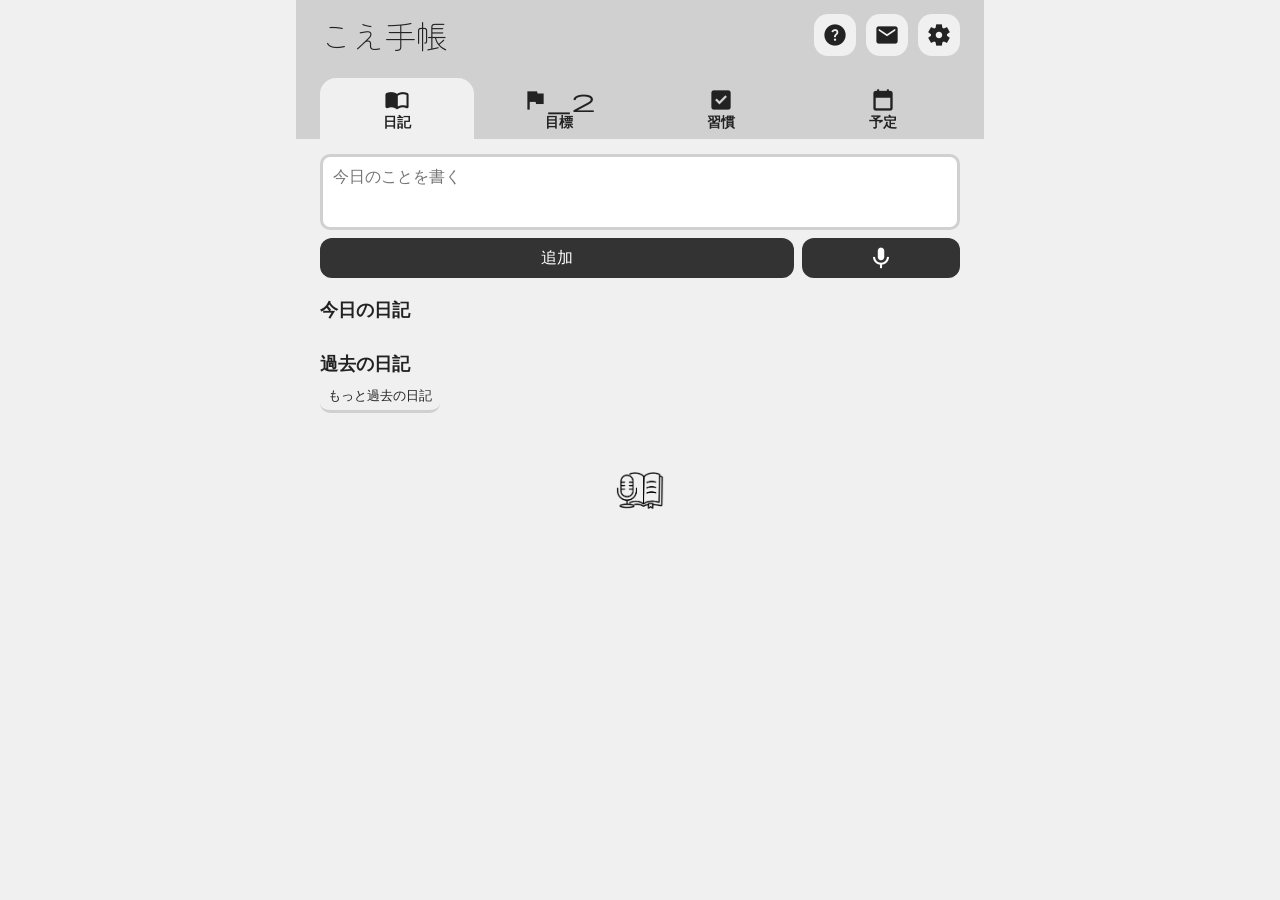
==== index.html @ 078cdecc "追加）linkを貼ったときに出る文言" ====
<!doctype html>
<html lang="ja">

<head>
  <meta charset="UTF-8" />
  <meta name="viewport" content="width=device-width, initial-scale=1.0" />

  <title>こえ手帳</title>
  <meta name="description" content="声と文字で、日記や予定を気軽に記録できる手帳です。">
  <meta property="og:title" content="こえ手帳">
  <meta property="og:description" content="声と文字で、日記や予定を気軽に記録できる手帳です。">
  <meta property="og:type" content="website">
  <meta property="og:url" content="https://kuroitokuroro.github.io/voice-blog/">

  <link rel="stylesheet"
    href="https://fonts.googleapis.com/css2?family=Material+Symbols+Outlined:opsz,wght,FILL,GRAD@20..48,100..700,0..1,-50..200&display=block" />
  <link rel="icon" type="image/jpeg" href="favicon.jpg" />
  <link rel="apple-touch-icon" href="favicon.jpg" />
  <link rel="preconnect" href="https://fonts.googleapis.com" />
  <link rel="preconnect" href="https://fonts.gstatic.com" crossorigin />
  <link
    href="https://fonts.googleapis.com/css2?family=M+PLUS+Rounded+1c&family=Noto+Sans+JP:wght@100..900&family=WDXL+Lubrifont+JP+N&family=Zen+Maru+Gothic:wght@500&display=swap"
    rel="stylesheet" />

  <link rel="stylesheet" href="style.css">
  <link rel="stylesheet" href="skin.css">
</head>

<body>

  <div class="title-row">
    <div class="title-group">
      <h1 class="title">こえ手帳</h1>
    </div>
    <div class="title-actions">
      <button id="helpButton" class="icon-action-button" type="button" aria-label="ヘルプを開く"><span
          class="material-symbols-outlined">help</span></button>

      <a href="https://odaibako.net/u/voice_blog" target="_blank" rel="noopener noreferrer" class="icon-action-button"
        aria-label="お題箱を開く"><span class="material-symbols-outlined">mail</span></a>

      <button id="settingsButton" class="icon-action-button" type="button" aria-label="設定を開く"><span
          class="material-symbols-outlined">settings</span></button>
    </div>
  </div>

  <div id="tabBar" class="tab-bar"></div>

  <section id="diaryPanel" class="panel">
    <div class="common-input-area">
      <textarea id="diaryInput" class="common-input" placeholder="今日のことを書く"></textarea>

      <div class="common-input-actions">
        <button id="diaryAddButton" class="common-add-button" type="button">
          追加
        </button>

        <button id="voiceButton" class="common-voice-button" type="button" aria-label="日記を音声入力">
          <span class="material-symbols-outlined">mic</span>
        </button>
      </div>
    </div>

    <h2 class="diary-heading">今日の日記</h2>
    <div id="todayDiaryList" class="diary-area"></div>

    <div class="past-section">
      <h2 class="diary-heading">過去の日記</h2>
      <div id="dateButtons" class="date-buttons"></div>
      <div id="pastDiaryCalendar" class="habit-calendar"></div>
      <div id="pastDiaryList" class="past-diary-area"></div>
    </div>
  </section>

  <section id="goalPanel" class="panel">
    <div class="common-input-area">
      <textarea id="goalInput" class="common-input" placeholder="例：部屋を片付ける"></textarea>

      <div class="common-input-actions">
        <button id="goalAddButton" class="common-add-button" type="button">追加</button>

        <button id="goalVoiceButton" class="common-voice-button" type="button" aria-label="目標を音声入力">
          <span class="material-symbols-outlined">mic</span>
        </button>
      </div>
    </div>

    <div class="goal-title-row">
      <h2>目標</h2>
      <div class="goal-title-actions"><button id="goalColorButton" class="goal-sort-button">色分け</button><button
          id="goalSortButton" class="goal-sort-button">並び替え</button>
        <button id="goalMultiDeleteButton" class="goal-sort-button">複数削除</button>
      </div>
    </div>
    <div id="goalList" class="diary-area"></div>
  </section>

  <section id="habitPanel" class="panel">
    <div id="habitAddArea" class="habit-add-area">
      <input id="habitInput" class="habit-input" type="text" autocomplete="off" placeholder="例：水を飲む / 薬 / 風呂" />
      <button id="habitAddSubmitButton" class="habit-add-submit-button">追加</button>
    </div>

    <h2>習慣</h2>
    <div id="habitList" class="habit-button-list"></div>
    <div id="habitCalendar" class="habit-calendar"></div>
    <div id="habitDangerArea" class="habit-danger-area"></div>
  </section>

  <section id="schedulePanel" class="panel">

    <div class="common-input-area">
      <textarea id="scheduleInput" class="common-input" placeholder="例：6/12 病院"></textarea>

      <div class="common-input-actions">
        <button id="scheduleAddButton" class="common-add-button" type="button">追加</button>

        <button id="scheduleVoiceButton" class="common-voice-button" type="button" aria-label="予定を音声入力"><span
            class="material-symbols-outlined">mic</span></button>
      </div>
    </div>

    <div id="scheduleList" class="diary-area"></div>
    <div id="scheduleDangerArea" class="schedule-danger-area"></div>
  </section>
  <br>
  <section id="helpPanel" class="panel">
    <div class="settings-title"></div>
    <section class="sub-tab-section">
      <h3>PCの場合</h3>
      クリックで編集や削除ができます<br>
      <br>
      <h3>スマホの場合</h3>
      スワイプで編集や削除ができます<br>
    </section>
    <div class="settings-title"></div>
    <section class="sub-tab-section">
      <h3>日記</h3>
      今日の記録を残せます。<br>
      <br>
      <h3>目標</h3>
      やりたいことや、日付のない予定を置く場所です。<br>
      <br>
      <h3>習慣</h3>
      続けたいことを登録し、できた日をタップして記録します。<br>
      <br>
      <h3>予定</h3>
      6/12、0612、6月12日 のように行頭に日付を入れると、日付つき予定として登録されます。<br>
    </section>
  </section>

  <section id="settingsPanel" class="panel">
    <div class="settings-title"></div>
    <section class="sub-tab-section">
      <h3>テーマ色変更</h3>
      <br>
      <div class="skin-option">

        <button type="button" class="skin-chip skin-light-mono" data-skin="skin-light-mono">white</button>

        <button type="button" class="skin-chip skin-light-red" data-skin="skin-light-red">red</button>

        <button type="button" class="skin-chip skin-light-blue" data-skin="skin-light-blue">blue</button>

      </div>
      <div class="skin-option">

        <button type="button" class="skin-chip skin-light-yellow" data-skin="skin-light-yellow">yellow</button>

        <button type="button" class="skin-chip skin-light-green" data-skin="skin-light-green">green</button>

        <button type="button" class="skin-chip skin-light-cyan" data-skin="skin-light-cyan">cyan</button>

      </div>
      <div class="skin-option">

        <button type="button" class="skin-chip skin-light-pink" data-skin="skin-light-pink">pink</button>

        <button type="button" class="skin-chip skin-light-purple" data-skin="skin-light-purple">purple</button>

      </div>
      <div class="skin-option">

        <button type="button" class="skin-chip skin-dark-mono" data-skin="skin-dark-mono">black</button>

        <button type="button" class="skin-chip skin-dark-red" data-skin="skin-dark-red">red</button>

        <button type="button" class="skin-chip skin-dark-blue" data-skin="skin-dark-blue">blue</button>

      </div>
      <div class="skin-option">

        <button type="button" class="skin-chip skin-dark-yellow" data-skin="skin-dark-yellow">yellow</button>

        <button type="button" class="skin-chip skin-dark-green" data-skin="skin-dark-green">green</button>

        <button type="button" class="skin-chip skin-dark-cyan" data-skin="skin-dark-cyan">cyan</button>

      </div>
      <div class="skin-option">

        <button type="button" class="skin-chip skin-dark-pink" data-skin="skin-dark-pink">pink</button>

        <button type="button" class="skin-chip skin-dark-purple" data-skin="skin-dark-purple">purple</button>
      </div>
    </section>

    <div class="settings-title"></div>
    <section class="sub-tab-section">
      <h3>日付の切り替わる時間</h3>
      <br>
      <input id="dateSwitchFixed" type="radio" name="dateSwitchMode" checked>
      4時で固定（おすすめ）
      <br>
      <input id="dateSwitchCustom" type="radio" name="dateSwitchMode">
      変更する
      <br>
      <div id="dateSwitchCustomArea">
        <div class="date-switch-current" id="dateSwitchCurrent">現在：4時</div>
        <input id="dateSwitchRange" class="date-switch-range" type="range" min="0" max="6" step="1" value="4">
      </div>

      ※予定タブは0時切り替え固定になります。
      <br>
    </section>
    <div class="settings-title"></div>
    <section class="sub-tab-section">

      <h3>手帳を整理する（仮）</h3>
      <br>
      過去の記録を、読みやすいテキストファイル（.txt）で<br>
      保存したり、整理できます。<br>
      <br>
      2025年分　［ダウンロード］［削除］<br>
      2024年分　［ダウンロード］［削除］<br>
    </section>
    <div class="settings-title"></div>
    <section class="sub-tab-section">
      <h3>バックアップのやりかた</h3>
      <br>
      <div class="backup-help-text">
        １．「バックアップを書き出す」を押して、データを保存します。<br>
        （こえ手帳_backup_2026-06-21.json のような名前のファイルが保存されます）<br>
        <br>
        ２．保存したデータを、読み込みたい端末へ送ります。<br>
        <br>
        ３．「バックアップを読み込む」から、送ったデータを読み込みます。<br>
      </div>
      <br>
      <button id="exportBackupButton" class="file-button" type="button">
        バックアップを書き出す
      </button>

      <input id="importBackupInput" class="backup-file-input" type="file" accept="application/json" />

      <label for="importBackupInput" class="file-button import-backup-button">
        バックアップを読み込む
      </label>
      </div>
    </section>
  </section>
  <div class="bottomIconArea">
    <div class="bottomIcon"></div>
  </div>

  <script src="main.js"></script>
</body>

</html>
---- style.css ----
/* ===== スキン：選択チップ ===== */

.skin-option {
  display: flex;
  flex-wrap: wrap;
  gap: 15px;
  margin-bottom: 10px;
}

.skin-chip {
  display: flex;
  align-items: center;
  width: 80px;
  height: 30px;
  padding-left: 10px;
  border: 0;
  border-left: 10px solid var(--iro-bg-tab);
  border-radius: 5px;
  background-color: var(--iro-bg-main);
  color: var(--iro-text);
  font-size: 15px;
  font-weight: bold;
  box-sizing: border-box;
  cursor: pointer;
}

.skin-chip.selected {
  outline: 3px solid var(--iro-voice);
}

.skin-chip-bg-tab {
  background-color: var(--iro-bg-tab);
}

.skin-chip-action {
  background-color: var(--iro-action-btn);
}

.skin-chip-bg-card {
  background-color: var(--iro-bg-card);
}

.skin-chip-sub {
  background-color: var(--iro-sub-btn);
}

/* ===== /スキン ===== */

body {
  font-family: sans-serif;
  font-weight: 400;
  max-width: 640px;
  margin: 0 auto;
  padding: 0px 24px;
  background-color: var(--iro-bg-main);
  color: var(--iro-text);
}

h1 {
  font-size: 28px;
  margin-bottom: 16px;
}

h2 {
  font-size: 18px;
  margin: 18px 0px 10px;
}

h3 {
  font-size: 18px;
  margin: 10px 0px 10px 0px;
  color:var(--iro-text);
}

button {
  border: none;
  border-radius: 10px;
  cursor: pointer;
  font-family: inherit;
}

.tab-bar {
  display: grid;
  grid-template-columns: repeat(4, 1fr);
  gap: 8px;
  margin: 0 -24px 15px;
  padding: 0 24px;
  background-color: var(--iro-bg-tab);
  user-select: none;
  touch-action: none;
}

.tab-button {
  min-height: 64px;
  padding: 8px 6px 10px;
  margin-bottom: -3px;
  border-radius: 16px 16px 0 0;
  background: transparent;
  color: var(--iro-text);
  font-size: 14px;
  font-weight: 700;

  display: flex;
  flex-direction: column;
  align-items: center;
  justify-content: center;
  gap: 2px;

  -webkit-tap-highlight-color: transparent;
  transition: background 0.15s ease,

}

.tab-button.active {
  background-color: var(--iro-bg-main);
  color: var(--iro-text);
}

.tab-icon {
  font-size: 24px;
  line-height: 1;
}

.tab-label {
  line-height: 1.2;
}

.panel {
  display: none;
}

.panel.active {
  display: block;
}

.sub-tab-section {
  background: var(--iro-bg-card);
  color:var(--iro-text);
  border-radius: 0px 0px 10px 10px;
  border: 5px solid var(--iro-bg-tab);
  padding: 15px;
  margin: 0px 0px 15px 0px;
}

.settings-title {
  background: var(--iro-bg-tab);
  border-radius: 10px 10px 0px 0px;
  padding: 10px;
  font-weight: bold;
}

.file-button {
  width: 100%;
  padding: 16px;
  margin-bottom: 16px;
  font-size: 18px;
  background: var(--iro-action-btn);
  color: var(--iro-btn-text);
}

.diary-area,
.past-diary-area {
  background: var(--iro-bg-card);
  border-radius: 12px;
  overflow: hidden;
  margin-bottom: 16px;
}

.common-item {
  position: relative;
  overflow: hidden;
  border-bottom: 1px solid var(--iro-border);
  background: white;
}

.swipe-content {
  position: relative;
  z-index: 2;
  background: var(--iro-bg-card);
  padding: 12px;
  transition: transform 0.2s ease;
  display: flex;
  align-items: center;
}

.common-item.show-delete .swipe-content {
  transform: translateX(-64px);
}

.common-item.show-edit .swipe-content {
  transform: translateX(64px);
}

.text {
  line-height: 1.6;
  font-size: 14px;
  word-break: break-word;
}

.delete-button,
.edit-button {
  position: absolute;
  top: 0;
  width: 64px;
  height: 100%;
  color: white;
  display: flex;
  align-items: center;
  justify-content: center;
  z-index: 1;
}

.delete-button {
  right: 0;
  background: var(--iro-delete-btn);
}

.edit-button {
  left: 0;
  background: var(--iro-edit-btn);
}

@media (hover: hover) and (pointer: fine) {
  .common-item.show-actions .swipe-content {
    transform: none;
  }

  .common-item.show-actions::after {
    content: "";
    position: absolute;
    pointer-events: none;
    inset: 0;
    background: var(--iro-overlay);
    z-index: 3;

  }

  .common-item.show-actions .edit-button,
  .common-item.show-actions .delete-button {
    top: 50%;
    width: 120px;
    height: 40px;
    border-radius: 999px;
    z-index: 4;
    transform: translateY(-50%);
    gap: 6px;
    box-shadow: 0 2px 8px #0000001f;
  }

  .common-item.show-actions .edit-button {
    left: auto;
    right: 136px;
  }

  .common-item.show-actions .delete-button {
    right: 12px;
  }

  .common-item.show-actions .edit-button::after {
    content: "編集";
    font-size: 14px;
    font-weight: 700;
  }

  .common-item.show-actions .delete-button::after {
    content: "削除";
    font-size: 14px;
    font-weight: 700;
  }
}

.material-symbols-outlined {
  font-size: 24px;

  font-variation-settings:
    'FILL' 1,
    'wght' 800,
    'opsz' 50;
}

.icon-action-button .material-symbols-outlined,
.common-voice-button .material-symbols-outlined {
  font-size: 24px;
}

.text.editing {
  width: 100%;
  padding: 6px;
  border: 1px solid #aaa;
  border-radius: 6px;
  background: #fffdf2;
  outline: none;
}

.past-section {
  margin-top: 24px;
}

.date-buttons {
  display: flex;
  flex-wrap: wrap;
  gap: 8px;
  margin-bottom: 0px;
}

.date-button {
  padding: 5px 8px;
  margin: 0px 0px 10px 0px;
  font-size: 13px;
  color: var(--iro-text);
  border-bottom: 3px solid var(--iro-bg-tab);
  background: var(--iro-bg-main);
}

.date-button.active {
  background: var(--iro-sub-btn);
  color: white;
}

.past-diary-area {
  display: none;
}

.past-diary-area.open {
  display: block;
}

.past-diary-item {
  padding: 10px 12px;
  border-bottom: 1px solid #eee;
  font-size: 13px;
  line-height: 1.5;
}

.goal-checkbox {
  margin-right: 10px;
  transform: scale(1.2);
}

.habit-add-area {
  display: flex;
  gap: 8px;
  margin-bottom: 12px;
}

.habit-input {
  flex: 1;
  min-width: 0;
  padding: 12px;
  border: 3px solid var(--iro-bg-tab);
  border-radius: 10px;
  font-size: 16px;
  font-family: inherit;
  background: var(--iro-bg-card);
}

.habit-add-submit-button {
  width: 72px;
  padding: 12px;
  border-radius: 12px;
  background: var(--iro-action-btn);
  color: var(--iro-btn-text);
  font-size: 15px;
}

.habit-button-list {
  display: flex;
  flex-wrap: wrap;
  gap: 8px;
  padding: 12px;
  background: var(--iro-bg-card);
  border-radius: 12px;
  margin-bottom: 16px;
}

.habit-task-button {
  padding: 10px 14px;
  border-radius: 999px;
  background-color: var(--iro-bg-main);
  color: var(--iro-text);
  font-size: 15px;
  line-height: 1.2;
  transition: 0.15s ease;
  user-select: none;
  touch-action: manipulation;
}

.habit-task-button.done-today {
  background: var(--iro-sub-btn);
  color: white;
}

.habit-task-button.selected {
  box-shadow: 0 0 0 2px var(--iro-sub-btn) inset;
}

.habit-task-button.long-pressing {
  transform: scale(0.96);
}

.habit-calendar {
  display: none;
  background: var(--iro-bg-card);
  border-radius: 12px;
  padding: 12px;
  margin-bottom: 16px;
}

.habit-calendar.open {
  display: block;
}

.habit-calendar-title {
  margin-bottom: 5px;
  font-size: 14px;
  color: var(--iro-text);
  line-height: 1.5;
  display: flex;
  align-items: center;
  justify-content: center;
}

.habit-calendar-grid {
  display: grid;
  grid-template-columns: repeat(7, 1fr);
  gap: 6px;
}

.habit-calendar-weekday,
.habit-calendar-day {
  min-height: 34px;
  border-radius: 9px;
  display: flex;
  align-items: center;
  justify-content: center;
  font-size: 13px;
}

.habit-calendar-weekday {
  min-height: 22px;
  color: var(--iro-text-sub);
  font-size: 12px;
}

.habit-calendar-day {
  background: var(--iro-bg-main);
  color: var(--iro-text-sub);
}

.habit-calendar-day.done {
  background: var(--iro-sub-btn);
  color: white;
  font-weight: bold;
}

.habit-calendar-day.empty {
  background: transparent;
  border: none;
  font: inherit;
}

.danger-button {
  width: 100%;
  padding: 14px;
  margin-top: 4px;
  font-size: 1em;
  border: none;
  border-radius: 12px;
  background: var(--iro-delete-btn);
  color: white;
  cursor: pointer;
}

.title {
  display: flex;
  align-items: center;
  gap: 4px;
  font-size: 32px;
  font-family: "Zen Maru Gothic", sans-serif;
  font-weight: 300;
  margin: 0;
}

.title-row {
  display: flex;
  align-items: center;
  margin: 0 -24px;
  padding: 12px 24px 20px;
  background: var(--iro-bg-tab);
}

.title-group {
  display: flex;
  align-items: center;
  gap: 6px;
}

.habit-calendar-day {
  border: none;
  font: inherit;
}

.habit-calendar-day.long-pressing {
  transform: scale(0.96);
}

.habit-calendar-title-button {
  border: none;
  background: transparent;
  font: inherit;
  font-weight: bold;
  color: inherit;
  padding: 4px;
}

.habit-title-edit-input {
  width: 70%;
  padding: 6px;
  font: inherit;
}

.habit-title-edit-button {
  margin-left: 6px;
  padding: 6px 10px;
}

.habit-delete-button {
  margin-top: 8px;
  margin-bottom: 10px;
}

.bottomIconArea {
  display: flex;
  justify-content: center;
  padding: 24px 0 32px;
}

.bottomIcon {
  width: 48px;
  height: 48px;
  background-image: var(--iro-icon);
  background-repeat: no-repeat;
  background-position: center;
  background-size: contain;
}

.tab-button.dragging {
  opacity: 0.85;
  transform: translateY(-3px) scale(1.04);
  box-shadow: none;
}

.goal-title-row {
  display: flex;
  align-items: center;
  margin: 10px 0px;
  justify-content: space-between;
  gap: 12px;
}

.goal-title-row h2 {
  margin: 0;
}

.goal-sort-button {
  padding: 5px 7px;
  font-size: 13px;
  color: var(--iro-text);
  border-bottom: 3px solid var(--iro-bg-tab);
  background-color: var(--iro-bg-main);
  ;
}

.goal-sort-button.sort-mode {
  color: white;
  background: var(--iro-sub-btn);
}

.goal-title-actions {
  display: flex;
  gap: 8px;
  align-items: center;
}

.goal-sort-button.delete-mode {
  background: var(--iro-sub-btn);
  color: white;
}

#goalList.sort-mode,
#goalList.sort-mode * {
  user-select: none;
  -webkit-user-select: none;
}

#goalList.sort-mode .edit-button,
#goalList.sort-mode .delete-button {
  display: none;
}

.goal-sort-handle {
  width: 0.5em;
  background: #999999;
  border-radius: 2px;
  flex-shrink: 0;
  align-self: stretch;
  touch-action: none;
  position: relative;
}

.goal-sort-handle::before {
  content: "";
  position: absolute;
  top: 0;
  bottom: 0;
  left: -2em;
  right: -2em;
}

#goalList.sort-mode .swipe-actions {
  display: none;
}

.goal-item .swipe-content {
  display: flex;
  align-items: stretch;
  gap: 8px;
}

.goal-item .text {
  flex: 1;
}

.goal-sort-handle.dragging {
  background: #999999;
}

.goal-drag-ghost {
  position: fixed;
  z-index: 9999;
  pointer-events: none;
  background: #ddd;
  box-shadow: 0 8px 18px #0000002e;
}

.goal-item.drag-placeholder .swipe-content {
  visibility: hidden;
}

.goal-drag-ghost .edit-button,
.goal-drag-ghost .delete-button {
  display: none;
}

.goal-item.drop-preview-before {
  margin-top: var(--goal-drop-space, 28px);
}

.goal-item.drop-preview-after {
  margin-bottom: var(--goal-drop-space, 28px);
}

.goal-item.drag-placeholder {
  display: none;
}

.title-actions {
  margin-left: auto;
  display: flex;
  align-items: center;
  gap: 10px;
}

.icon-action-button {
  width: 42px;
  height: 42px;
  border-radius: 14px;
  border: none;
  background: var(--iro-bg-main);
  color: var(--iro-text);
  display: flex;
  align-items: center;
  justify-content: center;
  text-decoration: none;
  font-family: inherit;
  padding: 0;
  -webkit-tap-highlight-color: transparent;
}

.icon-action-button:active {
  opacity: 0.6;
}

.tab-drag-ghost {
  position: fixed;
  z-index: 9999;
  pointer-events: none;
  opacity: 0.9;
  transform: translateY(-3px) scale(1.04);
  box-shadow: none;
}

.month-nav-button {
  min-width: 48px;
  min-height: 48px;
  padding: 3px;

  display: flex;
  align-items: center;
  justify-content: center;

  border: none;
  background: none;
  font-size: 15px;
  color: var(--iro-sub-btn);
}

.month-nav-button:disabled {
  opacity: 0.3;
}

.common-item.done {
  border-left: 1em solid var(--iro-bg-tab);
}

.common-item.done::before {
  content: "";
  position: absolute;

  left: 0;
  top: 0;
  bottom: 0;

  width: 1em;
  background: #d0d0d0;
  border-radius: 10px 0 0 10px;
}

.schedule-danger-area {
  display: flex;
  justify-content: flex-end;
  margin-top: 12px;
}

.common-item.done.delete-warning {
  border-left-color: var(--iro-delete-btn);
}

.common-item.today {
  border-left: 1em solid var(--iro-sub-btn);
}

.common-input-area {
  display: flex;
  flex-direction: column;
  gap: 8px;
  margin-bottom: 4px;
}

.common-input {
  min-height: 50px;
  padding: 10px;
  border: 3px solid var(--iro-bg-tab);
  border-radius: 10px;
  font-size: 16px;
  font-family: inherit;
  resize: none;
  background-color: var(--iro-bg-card);
  color: var(--iro-text);
}

.common-input-actions {
  display: grid;
  grid-template-columns: 3fr 1fr;
  gap: 8px;
}

.common-input:focus {
  border-color: var(--iro-voice);
  outline: none;
}

.common-add-button,
.common-voice-button {
  height: 40px;
  border: none;
  border-radius: 12px;
  margin-bottom: 12px;
  background: var(--iro-action-btn);
  color: var(--iro-btn-text);
  font-family: inherit;
}

.common-add-button {
  font-size: 16px;
}

.common-voice-button {
  display: flex;
  align-items: center;
  justify-content: center;
}

.common-voice-button.listening {
  background: var(--iro-voice);
  color: var(--iro-btn-text);
}

.diary-heading {
  margin-top: 8px;
  margin-bottom: 6px;
}

.goal-color-green {
  background: var(--iro-goal-1);
}

.goal-color-gray {
  background: var(--iro-goal-2);
}

.goal-color-controls {
  display: flex;
  gap: 6px;
  margin-left: auto;
}

.goal-color-chip {
  width: 30px;
  height: 22px;
  border: 1px solid #999;
  border-radius: 11px 8px 12px 7px;
  box-shadow: inset 0 1px 2px #ffffffb3,
    0 1px 2px #0000001f;
  cursor: pointer;
  margin: 0px 2px;
}

.goal-color-chip.green {
  background: var(--iro-goal-1);
}

.goal-color-chip.gray {
  background: var(--iro-goal-2);
}

.goal-sort-button.color-mode {
  background: var(--iro-sub-btn);
  color: white;
}

.goal-color-green .swipe-content {
  background: var(--iro-goal-1);
}

.goal-color-gray .swipe-content {
  background: var(--iro-goal-2);
}

.date-switch-range {
  width: 300px;
  height: 50px;
  -webkit-appearance: none;
  appearance: none;
  background: transparent;
}

.date-switch-range::-webkit-slider-runnable-track {
  height: 12px;
  background: #d0d0d0;
  border-radius: 999px;
}

.date-switch-range::-webkit-slider-thumb {
  -webkit-appearance: none;
  appearance: none;
  width: 24px;
  height: 24px;
  margin-top: -5px;
  background: #8a7474;
  border-radius: 50%;
}

#dateSwitchCustomArea {
  display: none;
}

.backup-file-input {
  display: none;
}

.import-backup-button {
  box-sizing: border-box;
  display: flex;
  align-items: center;
  justify-content: center;
  border-radius: 10px;
  cursor: pointer;
  font-family: inherit;
}

.backup-help-text {
  margin-bottom: 20px;
  line-height: 1.8;
  font-size: 14px;
  color: var(--iro-text-sub);
}
---- skin.css ----
/* スキン設定は localStorage に保存する
　 バックアップJSON には含めない */

/* 保存データでは green / gray を使う。
   スキンでは goal-1 / goal-2 を使う。 
   詳細は開発メモ参照 */

/* ===== スキン：初期値 ===== */

:root {
  --iro-bg-main: #f0f0f0;
  --iro-bg-tab: #d0d0d0;
  --iro-bg-card: #ffffff;

  --iro-action-btn: #333333;
  --iro-edit-btn: #4c956c;
  --iro-delete-btn: #cd4040;
  --iro-sub-btn: #748a74;

  --iro-text: #222;
  --iro-btn-text: #fff;

  --iro-border: #ccc;
  --iro-voice: #a85cd7;

  --iro-goal-1: #d0d0d0;
  --iro-goal-2: #eaeaea;

  --iro-overlay: #f7f7f7c5;
  --iro-icon: url("icon-black.png");
}

/* ===== ライト：しろ ===== */

body.skin-light-mono,
.skin-chip.skin-light-mono {
  --iro-bg-main: #f0f0f0;
  --iro-bg-tab: #d0d0d0;
  --iro-bg-card: #ffffff;

  --iro-action-btn: #333333;
  --iro-edit-btn: #4c956c;
  --iro-delete-btn: #cd4040;
  --iro-sub-btn: #747474;

  --iro-text: #222;
  --iro-btn-text: #fff;

  --iro-border: #ccc;
  --iro-voice: #a85cd7;

  --iro-goal-1: #d0d0d0;
  --iro-goal-2: #f0f0f0;

  --iro-overlay: #f7f7f7c5;
  --iro-icon: url("icon-black.png");
}

/* ===== ライト：あか ===== */

body.skin-light-red,
.skin-chip.skin-light-red {
  --iro-bg-main: #faecec;
  --iro-bg-tab: #f5b0b0;
  --iro-bg-card: #ffffff;

  --iro-action-btn: #5a2c2c;
  --iro-edit-btn: #4e8a54;
  --iro-delete-btn: #cd4040;
  --iro-sub-btn: #ae7d7d;

  --iro-text: #222;
  --iro-btn-text: #fff;

  --iro-border: #e1bebe;
  --iro-voice: #dce82e;

  --iro-goal-1: #f5b0b0;
  --iro-goal-2: #faecec;

  --iro-overlay: #faececc0;
  --iro-icon: url("icon-black.png");
}

/* ===== ライト：あお ===== */

body.skin-light-blue,
.skin-chip.skin-light-blue {
  --iro-bg-main: #ecefff;
  --iro-bg-tab: #b0b9f5;
  --iro-bg-card: #ffffff;

  --iro-action-btn: #2f2d5f;
  --iro-edit-btn: #4e8a73;
  --iro-delete-btn: #cd4068;
  --iro-sub-btn: #7b7aa5;

  --iro-text: #222;
  --iro-btn-text: #fff;

  --iro-border: #c1bee1;
  --iro-voice: #f155e7;

  --iro-goal-1: #b0b9f5;
  --iro-goal-2: #ecefff;

  --iro-overlay: #e2e6fcbf;
  --iro-icon: url("icon-black.png");
}

/* ===== ライト：きいろ ===== */

body.skin-light-yellow,
.skin-chip.skin-light-yellow {
  --iro-bg-main: #fffde8;
  --iro-bg-tab: #fcf38f;
  --iro-bg-card: #ffffff;

  --iro-action-btn: #514a26;
  --iro-edit-btn: #68904b;
  --iro-delete-btn: #cd5c40;
  --iro-sub-btn: #928a5b;

  --iro-text: #222;
  --iro-btn-text: #fff;

  --iro-border: #e1ddbe;
  --iro-voice: #8228f8;

  --iro-goal-1: #fcf38f;
  --iro-goal-2: #fffde8;

  --iro-overlay: #f9f7d7a9;
  --iro-icon: url("icon-black.png");
}

/* ===== ライト：みどり ===== */

body.skin-light-green,
.skin-chip.skin-light-green {
  --iro-bg-main: #e8ffea;
  --iro-bg-tab: #a7e9a1;
  --iro-bg-card: #ffffff;

  --iro-action-btn: #2e4c27;
  --iro-edit-btn: #4f9e45;
  --iro-delete-btn: #cd6a40;
  --iro-sub-btn: #659168;

  --iro-text: #222;
  --iro-btn-text: #fff;

  --iro-border: #c7e1be;
  --iro-voice: #e88a2c;

  --iro-goal-1: #a7e9a1;
  --iro-goal-2: #e8ffea;

  --iro-overlay: #e8ffea8d;
  --iro-icon: url("icon-black.png");
}

/* ===== ライト：みずいろ ===== */

body.skin-light-cyan,
.skin-chip.skin-light-cyan {
  --iro-bg-main: #e8feff;
  --iro-bg-tab: #a1e3e9;
  --iro-bg-card: #ffffff;

  --iro-action-btn: #254b4b;
  --iro-edit-btn: #3c9069;
  --iro-delete-btn: #d54e64;
  --iro-sub-btn: #568c84;

  --iro-text: #222;
  --iro-btn-text: #fff;

  --iro-border: #bee1de;
  --iro-voice: #ee397e;

  --iro-goal-1: #a1e3e9;
  --iro-goal-2: #e8feff;

  --iro-overlay: #e8feffc9;
  --iro-icon: url("icon-black.png");
}

/* ===== ライト：ぴんく ===== */

body.skin-light-pink,
.skin-chip.skin-light-pink {
  --iro-bg-main: #ffe8fd;
  --iro-bg-tab: #fda9eb;
  --iro-bg-card: #ffffff;

  --iro-action-btn: #5c1c4d;
  --iro-edit-btn: #29a573;
  --iro-delete-btn: #e25068;
  --iro-sub-btn: #9e598f;

  --iro-text: #222;
  --iro-btn-text: #fff;

  --iro-border: #e1beda;
  --iro-voice: #2de0d1;

  --iro-goal-1: #fda9eb;
  --iro-goal-2: #ffe8fd;

  --iro-overlay: #ffe8fdbd;
  --iro-icon: url("icon-black.png");
}

/* ===== ライト：むらさき ===== */

body.skin-light-purple,
.skin-chip.skin-light-purple {
  --iro-bg-main: #f3e8ff;
  --iro-bg-tab: #d4a9fd;
  --iro-bg-card: #ffffff;

  --iro-action-btn: #421c5c;
  --iro-edit-btn: #29a584;
  --iro-delete-btn: #de4e7b;
  --iro-sub-btn: #81599e;

  --iro-text: #222;
  --iro-btn-text: #fff;

  --iro-border: #cfbee1;
  --iro-voice: #2de0ad;

  --iro-goal-1: #d4a9fd;
  --iro-goal-2: #f3e8ff;

  --iro-overlay: #f3e8ffc1;
  --iro-icon: url("icon-black.png");
}

/* ===== ダーク：くろ ===== */

body.skin-dark-mono,
.skin-chip.skin-dark-mono {
  --iro-bg-main: #222222;
  --iro-bg-tab: #3e3e3e;
  --iro-bg-card: #000000;

  --iro-action-btn: #dfdfdf;
  --iro-edit-btn: #164f2f;
  --iro-delete-btn: #791a33;
  --iro-sub-btn: #7e7e7e;

  --iro-text: #dfdfdf;
  --iro-btn-text: #000000;

  --iro-border: #222222;
  --iro-voice: #56d5d7;

  --iro-goal-1: #3e3e3e;
  --iro-goal-2: #222222;

  --iro-overlay: #000000ba;
  --iro-icon: url("icon-white.png");
}

/* ===== ダーク：あか ===== */

body.skin-dark-red,
.skin-chip.skin-dark-red {
  --iro-bg-main: #2f0f0f;
  --iro-bg-tab: #531a21;
  --iro-bg-card: #000000;

  --iro-action-btn: #dfdfdf;
  --iro-edit-btn: #275830;
  --iro-delete-btn: #771f37;
  --iro-sub-btn: #872430;

  --iro-text: #dfdfdf;
  --iro-btn-text: #000000;

  --iro-border: #2f0f0f;
  --iro-voice: #dce82e;

  --iro-goal-1: #531a21;
  --iro-goal-2: #2f0f0f;

  --iro-overlay: #000000ba;
  --iro-icon: url("icon-white.png");
}

/* ===== ダーク：あお ===== */

body.skin-dark-blue,
.skin-chip.skin-dark-blue {
  --iro-bg-main: #0f102f;
  --iro-bg-tab: #211c5f;
  --iro-bg-card: #000000;

  --iro-action-btn: #dfdfdf;
  --iro-edit-btn: #184d38;
  --iro-delete-btn: #761d36;
  --iro-sub-btn: #382c8d;

  --iro-text: #dfdfdf;
  --iro-btn-text: #000000;

  --iro-border: #0f102f;
  --iro-voice: #f155e7;

  --iro-goal-1: #211c5f;
  --iro-goal-2: #0f102f;

  --iro-overlay: #000000ba;
  --iro-icon: url("icon-white.png");
}

/* ===== ダーク：きいろ ===== */

body.skin-dark-yellow,
.skin-chip.skin-dark-yellow {
  --iro-bg-main: #252506;
  --iro-bg-tab: #47430c;
  --iro-bg-card: #000000;

  --iro-action-btn: #dfdfdf;
  --iro-edit-btn: #274b15;
  --iro-delete-btn: #641e19;
  --iro-sub-btn: #837c1e;

  --iro-text: #dfdfdf;
  --iro-btn-text: #000000;

  --iro-border: #393912;
  --iro-voice: #8228f8;

  --iro-goal-1: #47430c;
  --iro-goal-2: #252506;

  --iro-overlay: #000000ba;
  --iro-icon: url("icon-white.png");
}

/* ===== ダーク：みどり ===== */

body.skin-dark-green,
.skin-chip.skin-dark-green {
  --iro-bg-main: #0f270a;
  --iro-bg-tab: #134011;
  --iro-bg-card: #000000;

  --iro-action-btn: #dfdfdf;
  --iro-edit-btn: #1d4e17;
  --iro-delete-btn: #702c0f;
  --iro-sub-btn: #2b7827;

  --iro-text: #dfdfdf;
  --iro-btn-text: #000000;

  --iro-border: #0f270a;
  --iro-voice: #e88a2c;

  --iro-goal-1: #134011;
  --iro-goal-2: #0f270a;

  --iro-overlay: #000000ba;
  --iro-icon: url("icon-white.png");
}

/* ===== ダーク：みずいろ ===== */

body.skin-dark-cyan,
.skin-chip.skin-dark-cyan {
  --iro-bg-main: #0b2a2d;
  --iro-bg-tab: #134647;
  --iro-bg-card: #000000;

  --iro-action-btn: #dfdfdf;
  --iro-edit-btn: #164c35;
  --iro-delete-btn: #691c29;
  --iro-sub-btn: #147274;

  --iro-text: #dfdfdf;
  --iro-btn-text: #000000;

  --iro-border: #0b2a2d;
  --iro-voice: #ee397e;

  --iro-goal-1: #134647;
  --iro-goal-2: #0b2a2d;

  --iro-overlay: #000000ba;
  --iro-icon: url("icon-white.png");
}

/* ===== ダーク：ぴんく ===== */

body.skin-dark-pink,
.skin-chip.skin-dark-pink {
  --iro-bg-main: #250717;
  --iro-bg-tab: #450f2f;
  --iro-bg-card: #000000;

  --iro-action-btn: #dfdfdf;
  --iro-edit-btn: #114f3c;
  --iro-delete-btn: #6e192d;
  --iro-sub-btn: #901a61;

  --iro-text: #dfdfdf;
  --iro-btn-text: #000000;

  --iro-border: #250717;
  --iro-voice: #1dc5b7;

  --iro-goal-1: #450f2f;
  --iro-goal-2: #250717;

  --iro-overlay: #000000ba;
  --iro-icon: url("icon-white.png");
}

/* ===== ダーク：むらさき ===== */

body.skin-dark-purple,
.skin-chip.skin-dark-purple {
  --iro-bg-main: #1c0a28;
  --iro-bg-tab: #3b1652;
  --iro-bg-card: #000000;

  --iro-action-btn: #dfdfdf;
  --iro-edit-btn: #0f4e3e;
  --iro-delete-btn: #821a3b;
  --iro-sub-btn: #682e8d;

  --iro-text: #dfdfdf;
  --iro-btn-text: #000000;

  --iro-border: #1c0a28;
  --iro-voice: #2de0ad;

  --iro-goal-1: #3b1652;
  --iro-goal-2: #1c0a28;

  --iro-overlay: #000000ba;
  --iro-icon: url("icon-white.png");
}
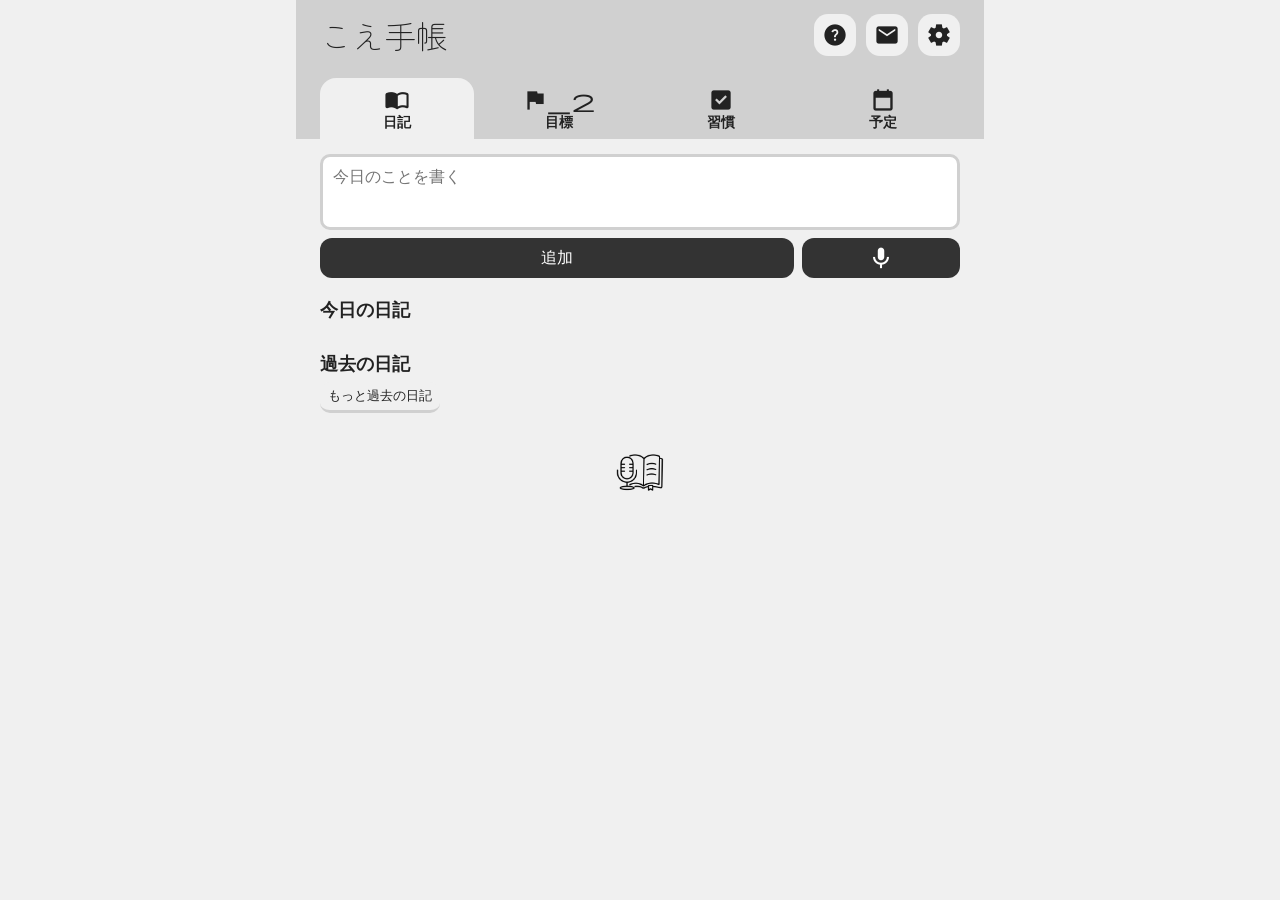
==== commit 8ec9c7ff: "軽量化" ====
--- a/index.html
+++ b/index.html
@@ -13,14 +13,12 @@
   <meta property="og:url" content="https://kuroitokuroro.github.io/voice-blog/">
 
   <link rel="stylesheet"
-    href="https://fonts.googleapis.com/css2?family=Material+Symbols+Outlined:opsz,wght,FILL,GRAD@20..48,100..700,0..1,-50..200&display=block" />
-  <link rel="icon" type="image/jpeg" href="favicon.jpg" />
-  <link rel="apple-touch-icon" href="favicon.jpg" />
+    href="https://fonts.googleapis.com/css2?family=Material+Symbols+Outlined:opsz,wght,FILL,GRAD@48,700,1,0&display=block" />
+  <link rel="icon" type="image/png" href="favicon.png" />
+  <link rel="apple-touch-icon" href="favicon.png" />
   <link rel="preconnect" href="https://fonts.googleapis.com" />
   <link rel="preconnect" href="https://fonts.gstatic.com" crossorigin />
-  <link
-    href="https://fonts.googleapis.com/css2?family=M+PLUS+Rounded+1c&family=Noto+Sans+JP:wght@100..900&family=WDXL+Lubrifont+JP+N&family=Zen+Maru+Gothic:wght@500&display=swap"
-    rel="stylesheet" />
+  <link href="https://fonts.googleapis.com/css2?family=Zen+Maru+Gothic:wght@500&text=こえ手帳&display=swap" rel="stylesheet" />
 
   <link rel="stylesheet" href="style.css">
   <link rel="stylesheet" href="skin.css">
@@ -36,8 +34,8 @@
       <button id="helpButton" class="icon-action-button" type="button" aria-label="ヘルプを開く"><span
           class="material-symbols-outlined">help</span></button>
 
-      <a href="https://odaibako.net/u/voice_blog" target="_blank" rel="noopener noreferrer" class="icon-action-button"
-        aria-label="お題箱を開く"><span class="material-symbols-outlined">mail</span></a>
+      <button id="mailButton" class="icon-action-button" type="button" aria-label="メールフォームを開く"><span
+          class="material-symbols-outlined">mail</span></button>
 
       <button id="settingsButton" class="icon-action-button" type="button" aria-label="設定を開く"><span
           class="material-symbols-outlined">settings</span></button>
@@ -45,220 +43,230 @@
   </div>
 
   <div id="tabBar" class="tab-bar"></div>
-
-  <section id="diaryPanel" class="panel">
-    <div class="common-input-area">
-      <textarea id="diaryInput" class="common-input" placeholder="今日のことを書く"></textarea>
-
-      <div class="common-input-actions">
-        <button id="diaryAddButton" class="common-add-button" type="button">
-          追加
+  <main>
+    <section id="diaryPanel" class="panel">
+      <div class="common-input-area">
+        <textarea id="diaryInput" class="common-input" placeholder="今日のことを書く"></textarea>
+
+        <div class="common-input-actions">
+          <button id="diaryAddButton" class="common-add-button" type="button">
+            追加
+          </button>
+
+          <button id="voiceButton" class="common-voice-button" type="button" aria-label="日記を音声入力">
+            <span class="material-symbols-outlined">mic</span>
+          </button>
+        </div>
+      </div>
+
+      <h2 class="diary-heading">今日の日記</h2>
+      <div id="todayDiaryList" class="diary-area"></div>
+
+      <div class="past-section">
+        <h2 class="diary-heading">過去の日記</h2>
+        <div id="dateButtons" class="date-buttons"></div>
+        <div id="pastDiaryCalendar" class="habit-calendar"></div>
+        <div id="pastDiaryList" class="past-diary-area"></div>
+      </div>
+    </section>
+
+    <section id="goalPanel" class="panel">
+      <div class="common-input-area">
+        <textarea id="goalInput" class="common-input" placeholder="例：部屋を片付ける"></textarea>
+
+        <div class="common-input-actions">
+          <button id="goalAddButton" class="common-add-button" type="button">追加</button>
+
+          <button id="goalVoiceButton" class="common-voice-button" type="button" aria-label="目標を音声入力">
+            <span class="material-symbols-outlined">mic</span>
+          </button>
+        </div>
+      </div>
+
+      <div class="goal-title-row">
+        <h2>目標</h2>
+        <div class="goal-title-actions"><button id="goalColorButton" class="goal-sort-button">色分け</button><button
+            id="goalSortButton" class="goal-sort-button">並び替え</button>
+          <button id="goalMultiDeleteButton" class="goal-sort-button">複数削除</button>
+        </div>
+      </div>
+      <div id="goalList" class="diary-area"></div>
+    </section>
+
+    <section id="habitPanel" class="panel">
+      <div id="habitAddArea" class="habit-add-area">
+        <input id="habitInput" class="habit-input" type="text" autocomplete="off" placeholder="例：水を飲む / 薬 / 風呂" />
+        <button id="habitAddSubmitButton" class="habit-add-submit-button">追加</button>
+      </div>
+
+      <h2>習慣</h2>
+      <div id="habitList" class="habit-button-list"></div>
+      <div id="habitCalendar" class="habit-calendar"></div>
+      <div id="habitDangerArea" class="habit-danger-area"></div>
+    </section>
+
+    <section id="schedulePanel" class="panel">
+
+      <div class="common-input-area">
+        <textarea id="scheduleInput" class="common-input" placeholder="例：6/12 病院"></textarea>
+
+        <div class="common-input-actions">
+          <button id="scheduleAddButton" class="common-add-button" type="button">追加</button>
+
+          <button id="scheduleVoiceButton" class="common-voice-button" type="button" aria-label="予定を音声入力"><span
+              class="material-symbols-outlined">mic</span></button>
+        </div>
+      </div>
+
+      <div id="scheduleList" class="diary-area"></div>
+      <div id="scheduleDangerArea" class="schedule-danger-area"></div>
+    </section>
+
+    <section id="helpPanel" class="panel">
+      <div class="sub-tab-title"></div>
+      <section class="sub-tab-section">
+        <h3>PCの場合</h3>
+        クリックで編集や削除ができます<br>
+        <br>
+        <h3>スマホの場合</h3>
+        スワイプで編集や削除ができます<br>
+      </section>
+      <div class="sub-tab-title"></div>
+      <section class="sub-tab-section">
+        <h3>日記</h3>
+        今日の記録を残せます。<br>
+        <br>
+        <h3>目標</h3>
+        やりたいことや、日付のない予定を置く場所です。<br>
+        <br>
+        <h3>習慣</h3>
+        続けたいことを登録し、できた日をタップして記録します。<br>
+        <br>
+        <h3>予定</h3>
+        6/12、0612、6月12日 のように行頭に日付を入れると、日付つき予定として登録されます。<br>
+      </section>
+    </section>
+
+    <section id="mailPanel" class="panel">
+      <div class="sub-tab-title"></div>
+      <section class="sub-tab-section">
+        <h3>メールフォーム</h3>
+        使った感想、欲しい機能、応援など気軽にお寄せください。<br>
+        <br>
+        <a href="https://odaibako.net/u/voice_blog" target="_blank" rel="noopener noreferrer" class="icon-action-button"
+          aria-label="お題箱を開く"><span class="material-symbols-outlined">mail</span></a>
+
+
+      </section>
+    </section>
+
+    <section id="settingsPanel" class="panel">
+      <div class="sub-tab-title"></div>
+      <section class="sub-tab-section">
+        <h3>テーマ色変更</h3>
+        <br>
+        <div class="skin-option">
+
+          <button type="button" class="skin-chip skin-light-mono" data-skin="skin-light-mono">white</button>
+
+          <button type="button" class="skin-chip skin-light-red" data-skin="skin-light-red">red</button>
+
+          <button type="button" class="skin-chip skin-light-blue" data-skin="skin-light-blue">blue</button>
+
+        </div>
+        <div class="skin-option">
+
+          <button type="button" class="skin-chip skin-light-yellow" data-skin="skin-light-yellow">yellow</button>
+
+          <button type="button" class="skin-chip skin-light-green" data-skin="skin-light-green">green</button>
+
+          <button type="button" class="skin-chip skin-light-cyan" data-skin="skin-light-cyan">cyan</button>
+
+        </div>
+        <div class="skin-option">
+
+          <button type="button" class="skin-chip skin-light-pink" data-skin="skin-light-pink">pink</button>
+
+          <button type="button" class="skin-chip skin-light-purple" data-skin="skin-light-purple">purple</button>
+
+        </div>
+        <div class="skin-option">
+
+          <button type="button" class="skin-chip skin-dark-mono" data-skin="skin-dark-mono">black</button>
+
+          <button type="button" class="skin-chip skin-dark-red" data-skin="skin-dark-red">red</button>
+
+          <button type="button" class="skin-chip skin-dark-blue" data-skin="skin-dark-blue">blue</button>
+
+        </div>
+        <div class="skin-option">
+
+          <button type="button" class="skin-chip skin-dark-yellow" data-skin="skin-dark-yellow">yellow</button>
+
+          <button type="button" class="skin-chip skin-dark-green" data-skin="skin-dark-green">green</button>
+
+          <button type="button" class="skin-chip skin-dark-cyan" data-skin="skin-dark-cyan">cyan</button>
+
+        </div>
+        <div class="skin-option">
+
+          <button type="button" class="skin-chip skin-dark-pink" data-skin="skin-dark-pink">pink</button>
+
+          <button type="button" class="skin-chip skin-dark-purple" data-skin="skin-dark-purple">purple</button>
+        </div>
+      </section>
+
+      <div class="sub-tab-title"></div>
+      <section class="sub-tab-section">
+        <h3>日付の切り替わる時間</h3>
+        <br>
+        <input id="dateSwitchFixed" type="radio" name="dateSwitchMode" checked>
+        4時で固定（おすすめ）
+        <br>
+        <input id="dateSwitchCustom" type="radio" name="dateSwitchMode">
+        変更する
+        <br>
+        <div id="dateSwitchCustomArea">
+          <div class="date-switch-current" id="dateSwitchCurrent">現在：4時</div>
+          <input id="dateSwitchRange" class="date-switch-range" type="range" min="0" max="6" step="1" value="4">
+        </div>
+        ※予定タブは0時切り替え固定になります。
+        <br>
+      </section>
+      <div class="sub-tab-title"></div>
+      <section class="sub-tab-section">
+
+        <h3>手帳を整理する</h3>
+        <br>
+        過去の記録を、読みやすいテキストファイル（.txt）で保存したり、整理できます。<br>
+        <br>
+        <div id="yearlyLogList" class="yearly-log-list"></div>
+      </section>
+      <div class="sub-tab-title"></div>
+      <section class="sub-tab-section">
+        <h3>バックアップのやりかた</h3>
+        <br>
+        <div class="backup-help-text">
+          １．「バックアップを書き出す」を押して、データを保存します。<br>
+          （こえ手帳_backup_2026-06-21.json のような名前のファイルが保存されます）<br>
+          <br>
+          ２．保存したデータを、読み込みたい端末へ送ります。<br>
+          <br>
+          ３．「バックアップを読み込む」から、送ったデータを読み込みます。<br>
+        </div>
+        <br>
+        <button id="exportBackupButton" class="file-button" type="button">
+          バックアップを書き出す
         </button>
 
-        <button id="voiceButton" class="common-voice-button" type="button" aria-label="日記を音声入力">
-          <span class="material-symbols-outlined">mic</span>
-        </button>
-      </div>
-    </div>
-
-    <h2 class="diary-heading">今日の日記</h2>
-    <div id="todayDiaryList" class="diary-area"></div>
-
-    <div class="past-section">
-      <h2 class="diary-heading">過去の日記</h2>
-      <div id="dateButtons" class="date-buttons"></div>
-      <div id="pastDiaryCalendar" class="habit-calendar"></div>
-      <div id="pastDiaryList" class="past-diary-area"></div>
-    </div>
-  </section>
-
-  <section id="goalPanel" class="panel">
-    <div class="common-input-area">
-      <textarea id="goalInput" class="common-input" placeholder="例：部屋を片付ける"></textarea>
-
-      <div class="common-input-actions">
-        <button id="goalAddButton" class="common-add-button" type="button">追加</button>
-
-        <button id="goalVoiceButton" class="common-voice-button" type="button" aria-label="目標を音声入力">
-          <span class="material-symbols-outlined">mic</span>
-        </button>
-      </div>
-    </div>
-
-    <div class="goal-title-row">
-      <h2>目標</h2>
-      <div class="goal-title-actions"><button id="goalColorButton" class="goal-sort-button">色分け</button><button
-          id="goalSortButton" class="goal-sort-button">並び替え</button>
-        <button id="goalMultiDeleteButton" class="goal-sort-button">複数削除</button>
-      </div>
-    </div>
-    <div id="goalList" class="diary-area"></div>
-  </section>
-
-  <section id="habitPanel" class="panel">
-    <div id="habitAddArea" class="habit-add-area">
-      <input id="habitInput" class="habit-input" type="text" autocomplete="off" placeholder="例：水を飲む / 薬 / 風呂" />
-      <button id="habitAddSubmitButton" class="habit-add-submit-button">追加</button>
-    </div>
-
-    <h2>習慣</h2>
-    <div id="habitList" class="habit-button-list"></div>
-    <div id="habitCalendar" class="habit-calendar"></div>
-    <div id="habitDangerArea" class="habit-danger-area"></div>
-  </section>
-
-  <section id="schedulePanel" class="panel">
-
-    <div class="common-input-area">
-      <textarea id="scheduleInput" class="common-input" placeholder="例：6/12 病院"></textarea>
-
-      <div class="common-input-actions">
-        <button id="scheduleAddButton" class="common-add-button" type="button">追加</button>
-
-        <button id="scheduleVoiceButton" class="common-voice-button" type="button" aria-label="予定を音声入力"><span
-            class="material-symbols-outlined">mic</span></button>
-      </div>
-    </div>
-
-    <div id="scheduleList" class="diary-area"></div>
-    <div id="scheduleDangerArea" class="schedule-danger-area"></div>
-  </section>
-  <br>
-  <section id="helpPanel" class="panel">
-    <div class="settings-title"></div>
-    <section class="sub-tab-section">
-      <h3>PCの場合</h3>
-      クリックで編集や削除ができます<br>
-      <br>
-      <h3>スマホの場合</h3>
-      スワイプで編集や削除ができます<br>
-    </section>
-    <div class="settings-title"></div>
-    <section class="sub-tab-section">
-      <h3>日記</h3>
-      今日の記録を残せます。<br>
-      <br>
-      <h3>目標</h3>
-      やりたいことや、日付のない予定を置く場所です。<br>
-      <br>
-      <h3>習慣</h3>
-      続けたいことを登録し、できた日をタップして記録します。<br>
-      <br>
-      <h3>予定</h3>
-      6/12、0612、6月12日 のように行頭に日付を入れると、日付つき予定として登録されます。<br>
-    </section>
-  </section>
-
-  <section id="settingsPanel" class="panel">
-    <div class="settings-title"></div>
-    <section class="sub-tab-section">
-      <h3>テーマ色変更</h3>
-      <br>
-      <div class="skin-option">
-
-        <button type="button" class="skin-chip skin-light-mono" data-skin="skin-light-mono">white</button>
-
-        <button type="button" class="skin-chip skin-light-red" data-skin="skin-light-red">red</button>
-
-        <button type="button" class="skin-chip skin-light-blue" data-skin="skin-light-blue">blue</button>
-
-      </div>
-      <div class="skin-option">
-
-        <button type="button" class="skin-chip skin-light-yellow" data-skin="skin-light-yellow">yellow</button>
-
-        <button type="button" class="skin-chip skin-light-green" data-skin="skin-light-green">green</button>
-
-        <button type="button" class="skin-chip skin-light-cyan" data-skin="skin-light-cyan">cyan</button>
-
-      </div>
-      <div class="skin-option">
-
-        <button type="button" class="skin-chip skin-light-pink" data-skin="skin-light-pink">pink</button>
-
-        <button type="button" class="skin-chip skin-light-purple" data-skin="skin-light-purple">purple</button>
-
-      </div>
-      <div class="skin-option">
-
-        <button type="button" class="skin-chip skin-dark-mono" data-skin="skin-dark-mono">black</button>
-
-        <button type="button" class="skin-chip skin-dark-red" data-skin="skin-dark-red">red</button>
-
-        <button type="button" class="skin-chip skin-dark-blue" data-skin="skin-dark-blue">blue</button>
-
-      </div>
-      <div class="skin-option">
-
-        <button type="button" class="skin-chip skin-dark-yellow" data-skin="skin-dark-yellow">yellow</button>
-
-        <button type="button" class="skin-chip skin-dark-green" data-skin="skin-dark-green">green</button>
-
-        <button type="button" class="skin-chip skin-dark-cyan" data-skin="skin-dark-cyan">cyan</button>
-
-      </div>
-      <div class="skin-option">
-
-        <button type="button" class="skin-chip skin-dark-pink" data-skin="skin-dark-pink">pink</button>
-
-        <button type="button" class="skin-chip skin-dark-purple" data-skin="skin-dark-purple">purple</button>
-      </div>
-    </section>
-
-    <div class="settings-title"></div>
-    <section class="sub-tab-section">
-      <h3>日付の切り替わる時間</h3>
-      <br>
-      <input id="dateSwitchFixed" type="radio" name="dateSwitchMode" checked>
-      4時で固定（おすすめ）
-      <br>
-      <input id="dateSwitchCustom" type="radio" name="dateSwitchMode">
-      変更する
-      <br>
-      <div id="dateSwitchCustomArea">
-        <div class="date-switch-current" id="dateSwitchCurrent">現在：4時</div>
-        <input id="dateSwitchRange" class="date-switch-range" type="range" min="0" max="6" step="1" value="4">
-      </div>
-
-      ※予定タブは0時切り替え固定になります。
-      <br>
-    </section>
-    <div class="settings-title"></div>
-    <section class="sub-tab-section">
-
-      <h3>手帳を整理する（仮）</h3>
-      <br>
-      過去の記録を、読みやすいテキストファイル（.txt）で<br>
-      保存したり、整理できます。<br>
-      <br>
-      2025年分　［ダウンロード］［削除］<br>
-      2024年分　［ダウンロード］［削除］<br>
-    </section>
-    <div class="settings-title"></div>
-    <section class="sub-tab-section">
-      <h3>バックアップのやりかた</h3>
-      <br>
-      <div class="backup-help-text">
-        １．「バックアップを書き出す」を押して、データを保存します。<br>
-        （こえ手帳_backup_2026-06-21.json のような名前のファイルが保存されます）<br>
-        <br>
-        ２．保存したデータを、読み込みたい端末へ送ります。<br>
-        <br>
-        ３．「バックアップを読み込む」から、送ったデータを読み込みます。<br>
-      </div>
-      <br>
-      <button id="exportBackupButton" class="file-button" type="button">
-        バックアップを書き出す
-      </button>
-
-      <input id="importBackupInput" class="backup-file-input" type="file" accept="application/json" />
-
-      <label for="importBackupInput" class="file-button import-backup-button">
-        バックアップを読み込む
-      </label>
-      </div>
-    </section>
-  </section>
+        <input id="importBackupInput" class="backup-file-input" type="file" accept="application/json" />
+
+        <label for="importBackupInput" class="file-button import-backup-button">
+          バックアップを読み込む
+        </label>
+      </section>
+    </section>
+  </main>
   <div class="bottomIconArea">
     <div class="bottomIcon"></div>
   </div>
--- a/style.css
+++ b/style.css
@@ -142,7 +142,7 @@
   margin: 0px 0px 15px 0px;
 }
 
-.settings-title {
+.sub-tab-title {
   background: var(--iro-bg-tab);
   border-radius: 10px 10px 0px 0px;
   padding: 10px;
@@ -904,4 +904,29 @@
   line-height: 1.8;
   font-size: 14px;
   color: var(--iro-text-sub);
+}
+
+.yearly-log-row {
+  display: flex;
+  align-items: center;
+  justify-content: space-between;
+  gap: 10px;
+  margin-top: 10px;
+}
+
+.yearly-log-button {
+  padding: 8px 12px;
+  background: var(--iro-action-btn);
+  color: var(--iro-btn-text);
+}
+
+.yearly-log-actions {
+  display: flex;
+  gap: 6px;
+}
+
+.yearly-log-delete-button {
+  width: auto;
+  margin: 0;
+  padding: 8px 12px;
 }
